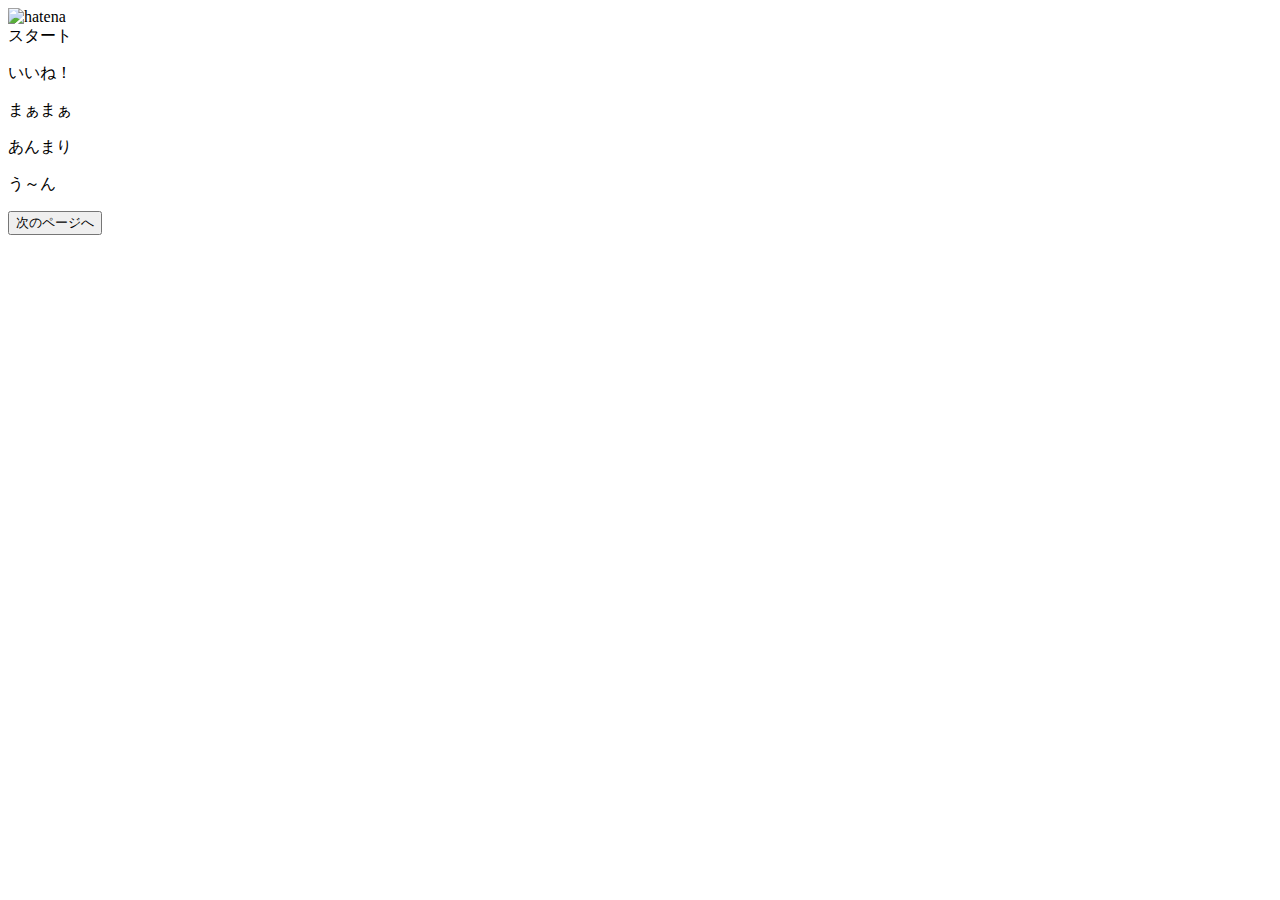
==== index.html @ cf138673 "Create index.html" ====
<!DOCTYPE html>
<html lang="ja">
<head>
	<meta charset="utf-8">
	<title>スタート</title>
	<link rel="stylesheet" href="css/styles.css">
</head>
<body>
 
  <main>
   <img id="main" src="img/hatena.png" alt="hatena" title="hatena">

   <div id="startbtn">スタート</div>

   <p class="score" onclick="store('いいね！')">いいね！</p>
   <p class="score" onclick="store('まぁまぁ')">まぁまぁ</p>
   <p class="score" onclick="store('あんまり')">あんまり</p>
   <p class="score" onclick="store('う～ん')">う～ん</p>

  </main>

  <button id="nextbtn" type="button" >次のページへ</button>

  <script type="text/javascript" src="js/jquery-3.2.1.min.js"></script>
  <script src="js/main.js"></script>
</body>
</html>
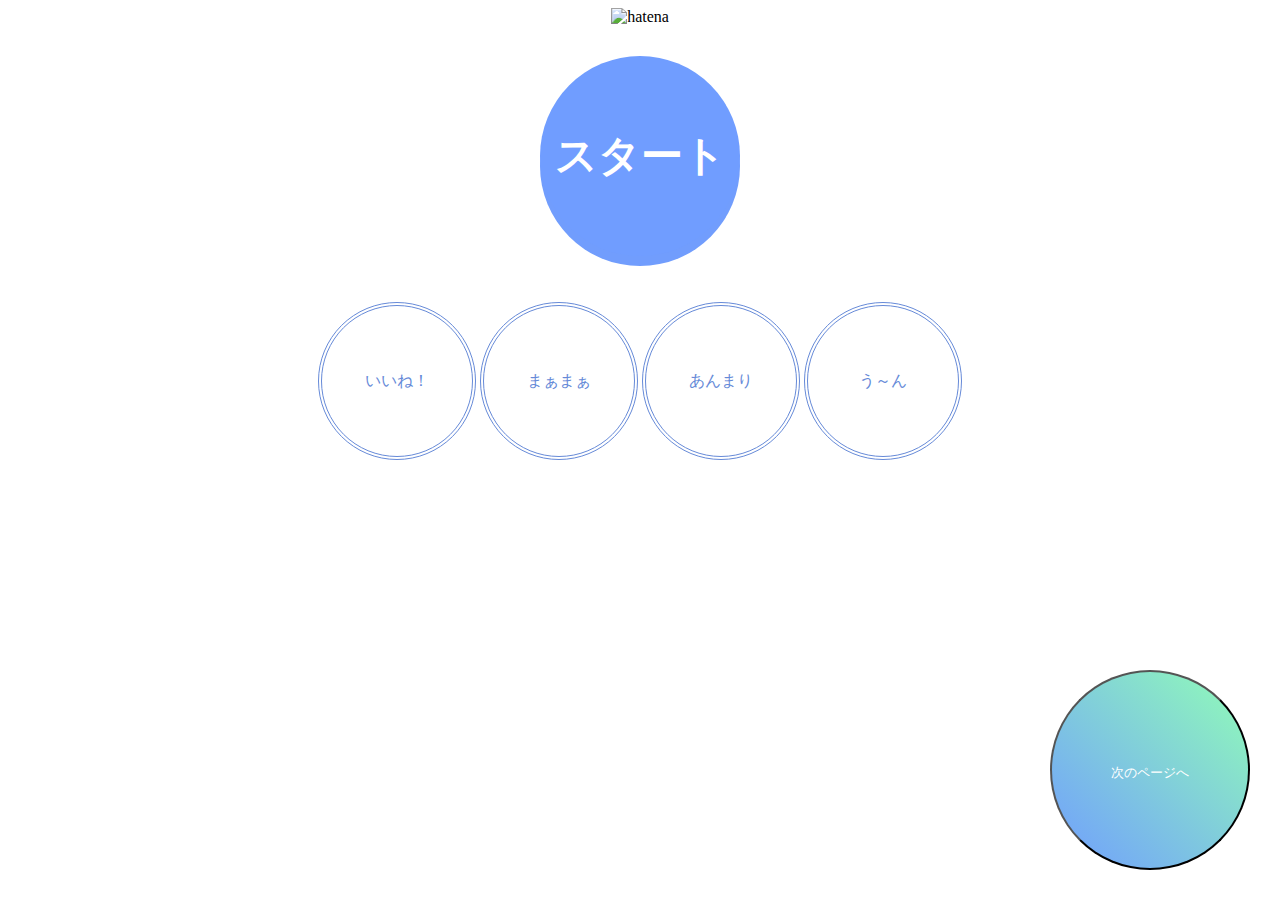
==== commit 9175b6e2: "Update index.html" ====
--- a/index.html
+++ b/index.html
@@ -3,7 +3,7 @@
 <head>
 	<meta charset="utf-8">
 	<title>スタート</title>
-	<link rel="stylesheet" href="css/styles.css">
+	<link rel="stylesheet" href="styles.css">
 </head>
 <body>
  
@@ -22,6 +22,6 @@
   <button id="nextbtn" type="button" >次のページへ</button>
 
   <script type="text/javascript" src="js/jquery-3.2.1.min.js"></script>
-  <script src="js/main.js"></script>
+  <script src="main.js"></script>
 </body>
 </html>
--- a/styles.css
+++ b/styles.css
@@ -0,0 +1,80 @@
+ody{
+  background: #fff;
+}
+
+#nextbtn {
+  display: inline-block;
+  text-decoration: none;
+  color: #FFF;
+  width: 200px;
+  height: 200px;
+  line-height: 200px;
+  border-radius: 50%;
+  text-align: center;
+  overflow: hidden;
+  background-image: linear-gradient(45deg, #709dff 0%, #91fdb7 100%);
+  transition: .4s;
+  position: absolute;
+  right: 30px;
+  bottom: 30px;
+
+}
+
+#nextbtn:hover {
+  -webkit-transform: rotate(10deg);
+  transform: rotate(10deg);
+}
+
+.score {
+  display: inline-block;
+  text-decoration: none;
+  color: #668ad8;
+  width: 150px;
+  height: 150px;
+  line-height: 150px;
+  border-radius: 50%;
+  border: double 4px #668ad8;
+  text-align: center;
+  overflow: hidden;
+  transition: .6s;
+}
+
+.score:hover {
+  -webkit-transform: rotateY(360deg);
+  transform: rotateY(360deg);
+}
+
+
+#main {
+  width: 500px;
+  height: 500px;
+}
+
+main {
+   text-align:center;
+}
+
+#startbtn {
+  width: 200px;
+  height: 200px;
+  margin: 200px;
+  background: #709dff;
+  border-radius: 50%;   /** 図形を丸くする **/
+  margin: 30px auto;   /** 上から30px余白 左右はauto **/
+  text-align: center;  /** テキストの表示 **/
+  line-height: 200px;  /** 行の高さ **/
+  color: #fff;
+  font-weight: bold;  /** フォントの太さ 太字 **/
+  font-size: 42px;
+  box-shadow: 0 10px 0 #719dfd;
+  user-select: none;
+}
+
+#startbtn:hover {
+  opacity: 0.9;  /** 対象にカーソルをあてると薄くなる **/
+}
+
+#startbtn:active {
+  box-shadow: 0 5px 0 #777dfd;
+  margin-top: 35px;
+}
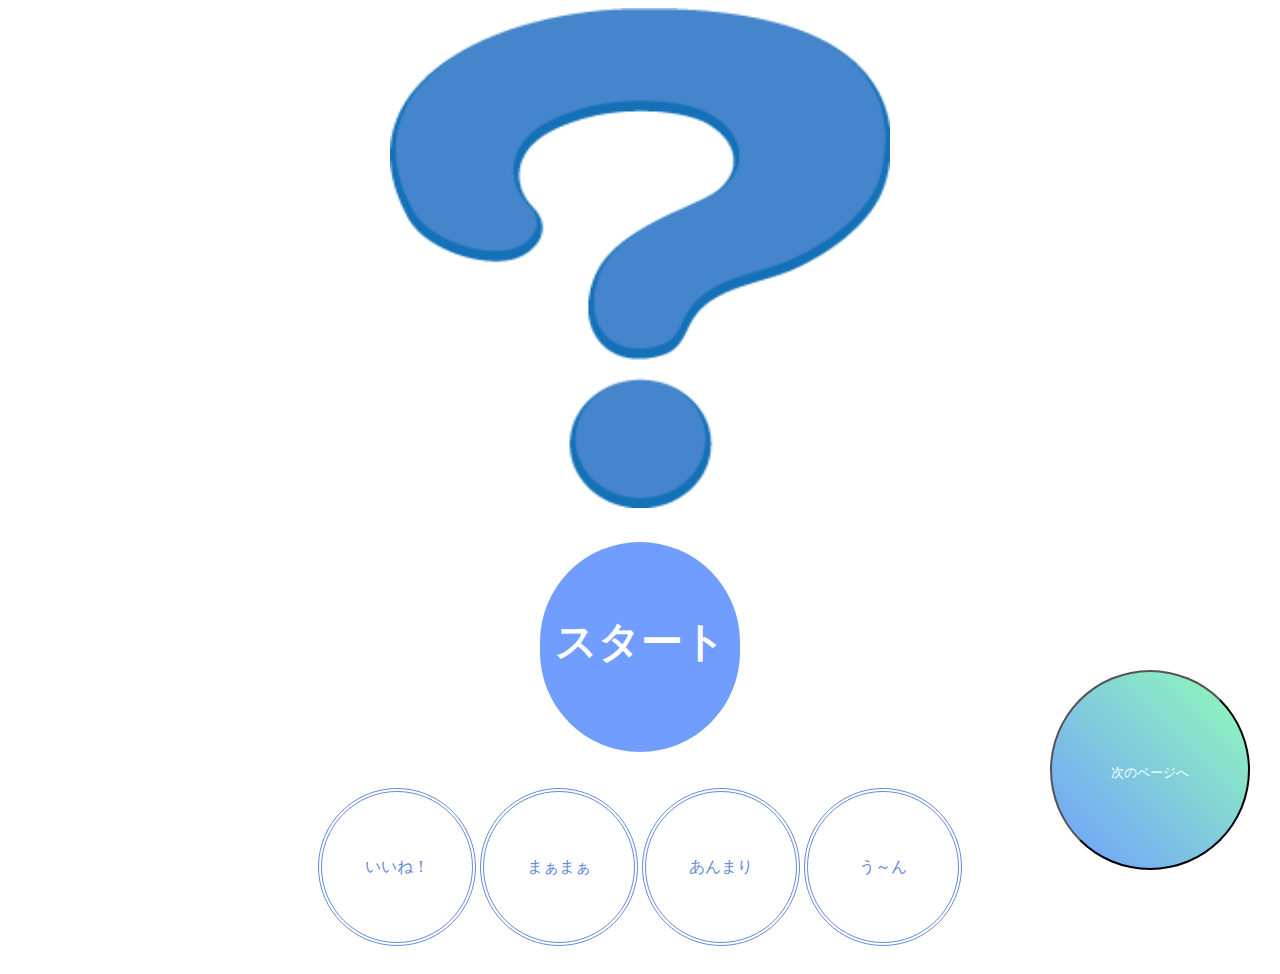
==== commit 3d6000c9: "Update index.html" ====
--- a/index.html
+++ b/index.html
@@ -8,7 +8,7 @@
 <body>
  
   <main>
-   <img id="main" src="img/hatena.png" alt="hatena" title="hatena">
+   <img id="main" src="hatena.png" alt="hatena" title="hatena">
 
    <div id="startbtn">スタート</div>
 
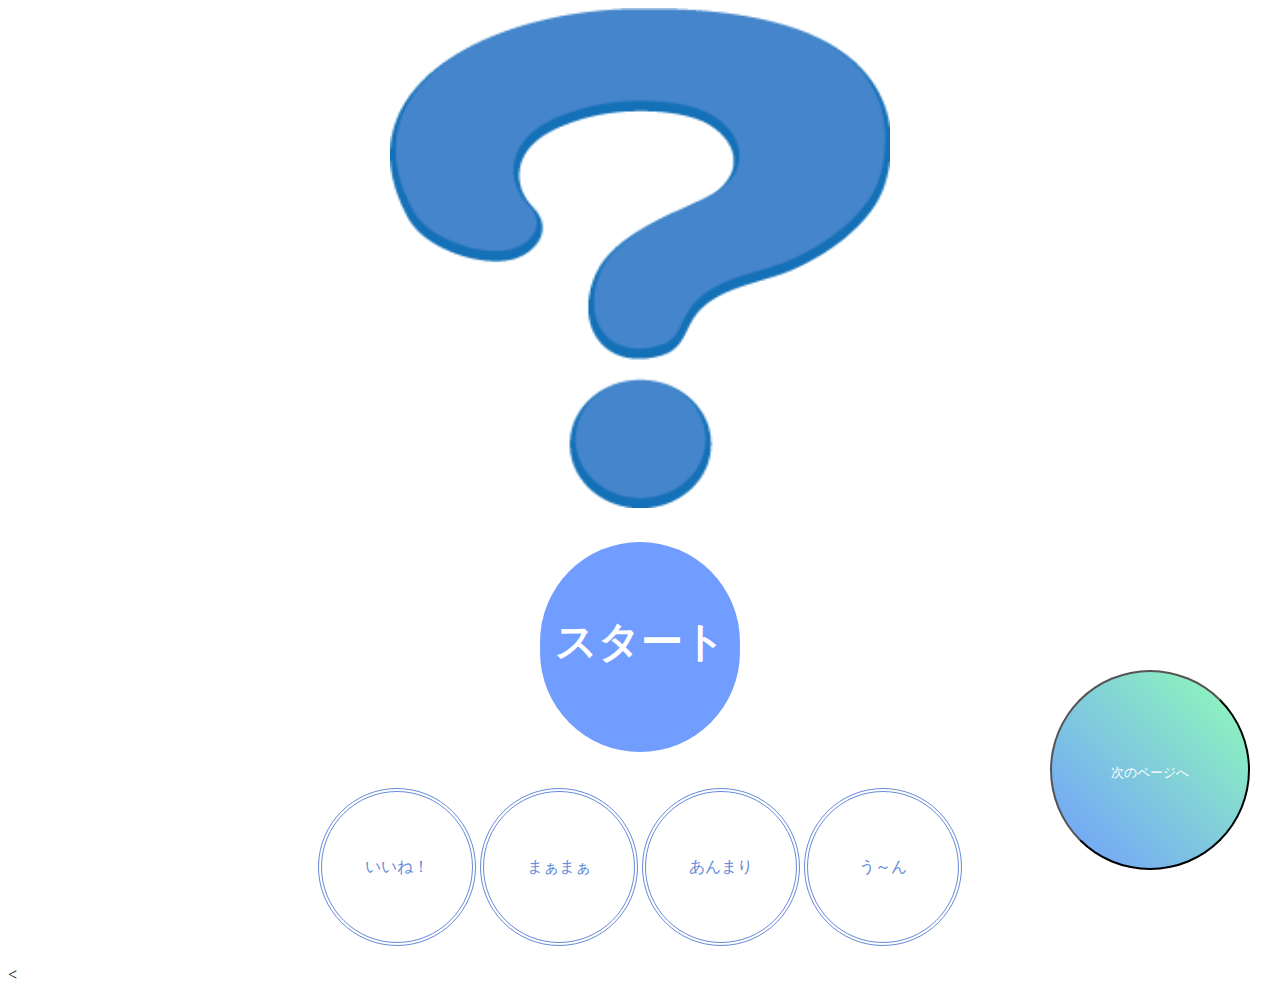
==== commit b43b28a1: "Update index.html" ====
--- a/index.html
+++ b/index.html
@@ -21,7 +21,7 @@
 
   <button id="nextbtn" type="button" >次のページへ</button>
 
-  <script type="text/javascript" src="js/jquery-3.2.1.min.js"></script>
+  <<script src="https://ajax.googleapis.com/ajax/libs/jquery/1.9.0/jquery.min.js"></script>
   <script src="main.js"></script>
 </body>
 </html>
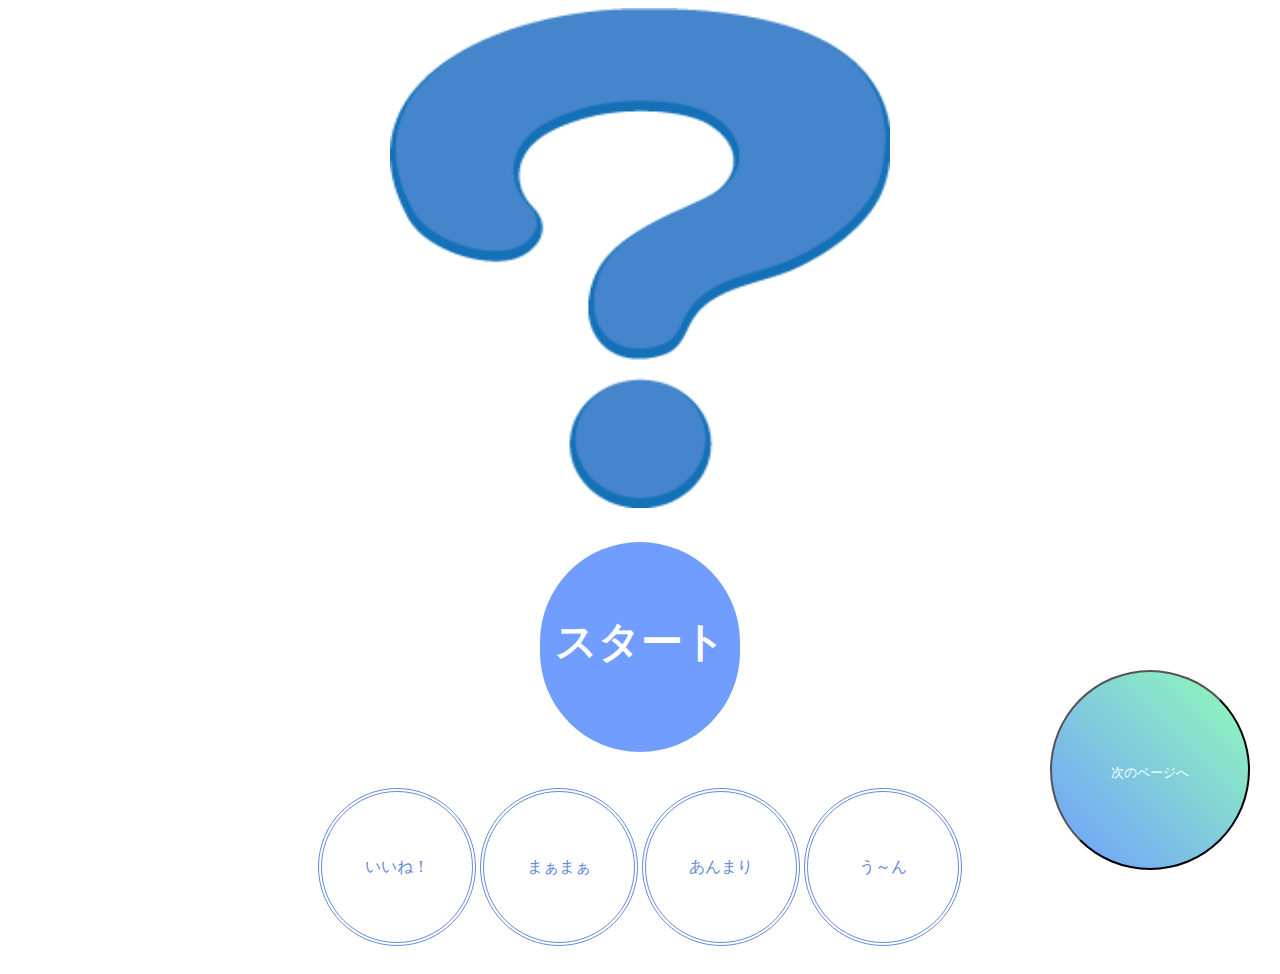
==== commit c1915479: "Update index.html" ====
--- a/index.html
+++ b/index.html
@@ -21,7 +21,7 @@
 
   <button id="nextbtn" type="button" >次のページへ</button>
 
-  <<script src="https://ajax.googleapis.com/ajax/libs/jquery/1.9.0/jquery.min.js"></script>
+  <script src="https://ajax.googleapis.com/ajax/libs/jquery/1.9.0/jquery.min.js"></script>
   <script src="main.js"></script>
 </body>
 </html>
